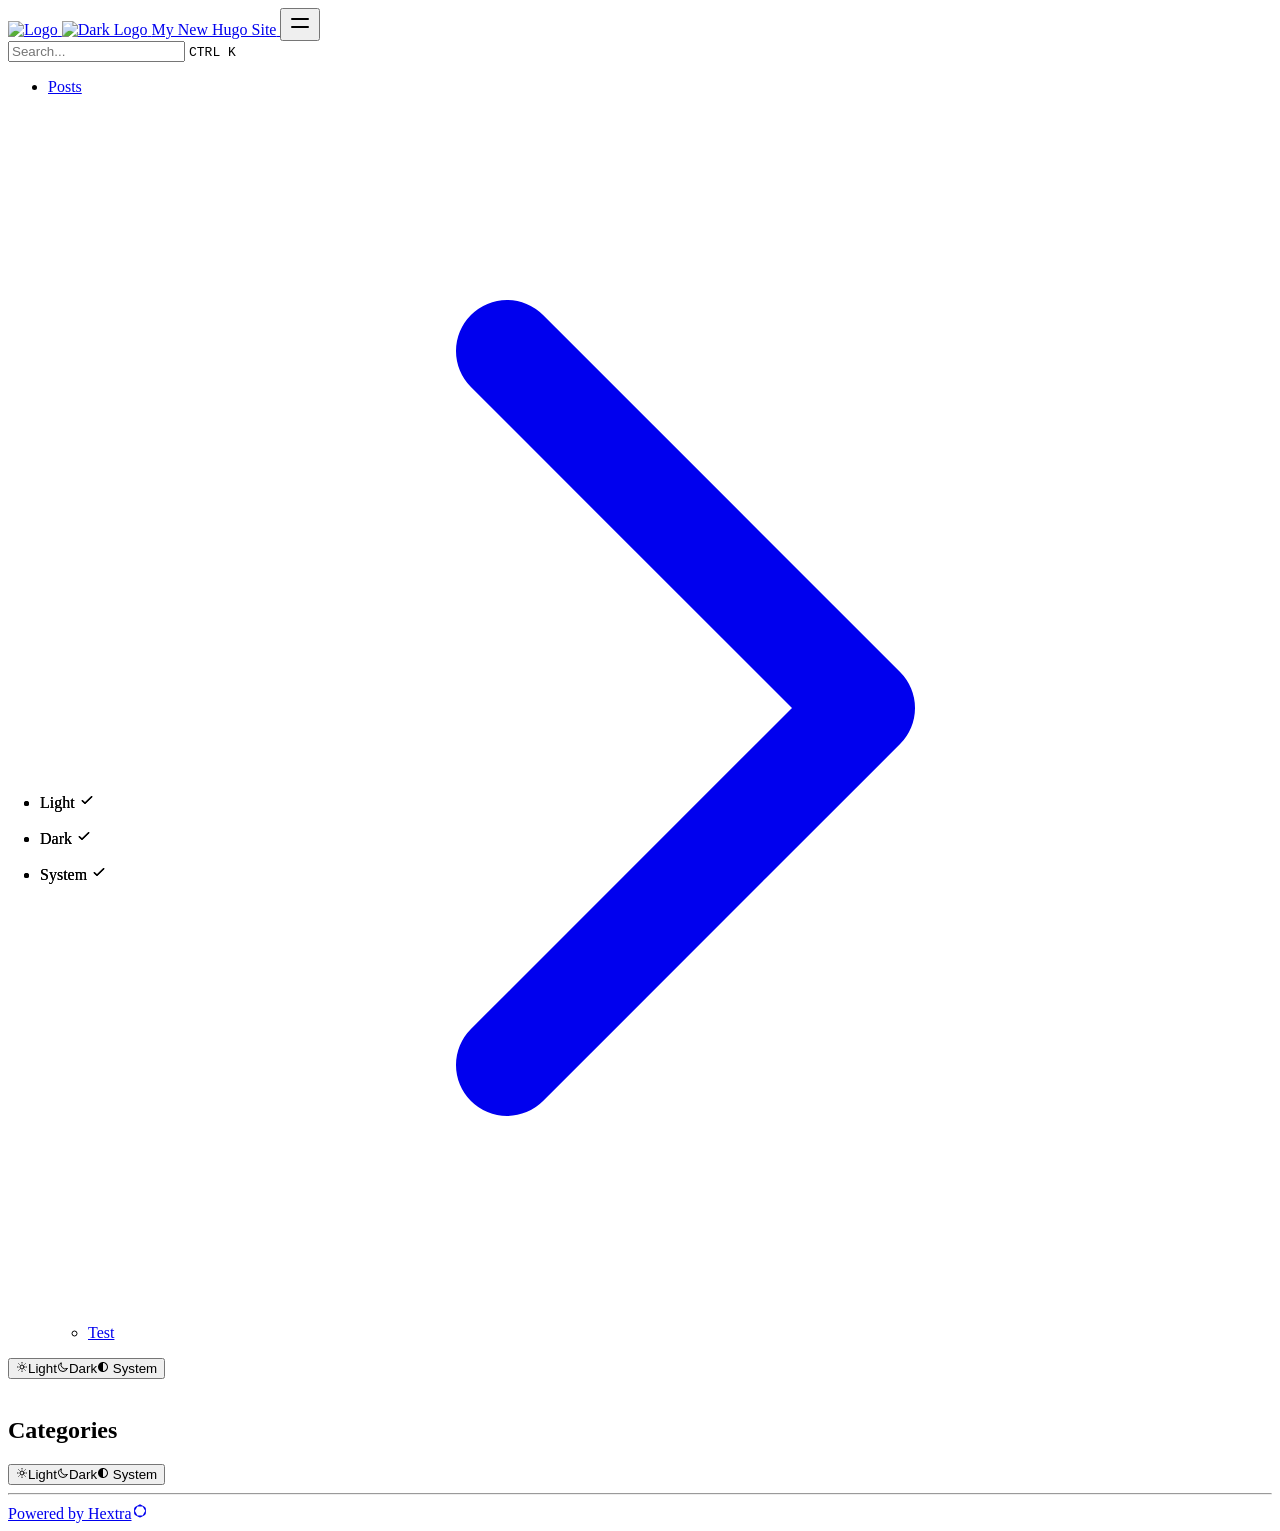
==== blog/public/categories/index.html @ b199c1b3 "toml theme mispell fixed" ====
<!DOCTYPE html>
<html lang="en" dir="ltr"><head><script src="/livereload.js?mindelay=10&amp;v=2&amp;port=1313&amp;path=livereload" data-no-instant defer></script>
  <meta charset="utf-8" />
  <meta name="viewport" content="width=device-width, initial-scale=1.0" /><meta name="robots" content="noindex, nofollow" />
  <link rel="icon shortcut" href="/favicon.ico" sizes="32x32" />
<link rel="icon" href="/favicon.svg" type="image/svg+xml" id="favicon-svg" />
<link rel="icon" href="/favicon-16x16.png" type="image/png" sizes="16x16" />
<link rel="icon" href="/favicon-32x32.png" type="image/png" sizes="32x32" />
<link rel="apple-touch-icon" href="/apple-touch-icon.png" sizes="180x180" />
<link fetchpriority="low" href="/site.webmanifest" rel="manifest" />
<title>Categories – My New Hugo Site</title>
  <meta name="description" content="" /><link rel="canonical" href="http://localhost:1313/categories/" itemprop="url" />

<meta property="og:title" content="Categories">
<meta
  property="og:description"
  content="
    
      
    
  ">
<meta
  property="og:type"
  content="
    website
  ">
<meta property="og:url" content="http://localhost:1313/categories/">


  <meta itemprop="name" content="Categories">
  <meta name="twitter:card" content="summary">
  <meta name="twitter:title" content="Categories">
<link href="/css/compiled/main.css" rel="stylesheet" />
    <link href="/css/variables.css" rel="stylesheet" />
    <link href="/css/custom.css" rel="stylesheet" />

  
<script src="/js/main-head.js" integrity=""></script>

  
  
  </head>
<body><div class="hextra-nav-container hx:sticky hx:top-0 hx:z-20 hx:w-full hx:bg-transparent hx:print:hidden">
  <div
    class="hextra-nav-container-blur hx:pointer-events-none hx:absolute hx:z-[-1] hx:h-full hx:w-full hx:bg-white hx:dark:bg-dark hx:shadow-[0_2px_4px_rgba(0,0,0,.02),0_1px_0_rgba(0,0,0,.06)] hx:contrast-more:shadow-[0_0_0_1px_#000] hx:dark:shadow-[0_-1px_0_rgba(255,255,255,.1)_inset] hx:contrast-more:dark:shadow-[0_0_0_1px_#fff]"
  ></div>

  <nav class="hextra-max-navbar-width hx:mx-auto hx:flex hx:items-center hx:justify-end hx:gap-2 hx:h-16 hx:px-6">
    <a class="hx:flex hx:items-center hx:hover:opacity-75 hx:ltr:mr-auto hx:rtl:ml-auto" href="/">
    <img class="hx:mr-2 hx:block hx:dark:hidden" src="/images/logo.svg" alt="Logo" height="20" width="20" />
    <img class="hx:mr-2 hx:hidden hx:dark:block" src="/images/logo.svg" alt="Dark Logo" height="20" width="20" />
    <span class="hx:mr-2 hx:font-extrabold hx:inline hx:select-none" title="My New Hugo Site">My New Hugo Site</span>
</a>
<button type="button" aria-label="Menu" class="hextra-hamburger-menu hx:cursor-pointer hx:-mr-2 hx:rounded-sm hx:p-2 hx:active:bg-gray-400/20 hx:md:hidden"><svg height=24 fill="none" viewBox="0 0 24 24" stroke="currentColor"><g><path stroke-linecap="round" stroke-linejoin="round" stroke-width="2" d="M4 8H20"></path></g><g><path stroke-linecap="round" stroke-linejoin="round" stroke-width="2" d="M4 16H20"></path></g></svg></button>
  </nav>
</div>

  <div class='hx:mx-auto hx:flex hextra-max-page-width'>
    <aside class="hextra-sidebar-container hx:flex hx:flex-col hx:print:hidden hx:md:top-16 hx:md:shrink-0 hx:md:w-64 hx:md:self-start hx:max-md:[transform:translate3d(0,-100%,0)] hx:md:hidden hx:xl:block">
  
  <div class="hx:px-4 hx:pt-4 hx:md:hidden">
    <div class="hextra-search-wrapper hx:relative hx:md:w-64">
  <div class="hx:relative hx:flex hx:items-center hx:text-gray-900 hx:contrast-more:text-gray-800 hx:dark:text-gray-300 hx:contrast-more:dark:text-gray-300">
    <input
      placeholder="Search..."
      class="hextra-search-input hx:focus:hextra-focus hx:block hx:w-full hx:appearance-none hx:rounded-lg hx:px-3 hx:py-2 hx:transition-colors hx:text-base hx:leading-tight hx:md:text-sm hx:bg-black/[.05] hx:dark:bg-gray-50/10 hx:focus:bg-white hx:dark:focus:bg-dark hx:placeholder:text-gray-500 hx:dark:placeholder:text-gray-400 hx:contrast-more:border hx:contrast-more:border-current"
      type="search"
      value=""
      spellcheck="false"
    />
    <kbd
      class="hx:absolute hx:my-1.5 hx:select-none hx:ltr:right-1.5 hx:rtl:left-1.5 hx:h-5 hx:rounded-sm hx:bg-white hx:px-1.5 hx:font-mono hx:text-[10px] hx:font-medium hx:text-gray-500 hx:border hx:border-gray-200 hx:dark:border-gray-100/20 hx:dark:bg-dark/50 hx:contrast-more:border-current hx:contrast-more:text-current hx:contrast-more:dark:border-current hx:items-center hx:gap-1 hx:transition-opacity hx:pointer-events-none hx:hidden hx:sm:flex"
    >
      CTRL K
    </kbd>
  </div>

  <div>
    <ul
      class="hextra-search-results hextra-scrollbar hx:hidden hx:border hx:border-gray-200 hx:bg-white hx:text-gray-100 hx:dark:border-neutral-800 hx:dark:bg-neutral-900 hx:absolute hx:top-full hx:z-20 hx:mt-2 hx:overflow-auto hx:overscroll-contain hx:rounded-xl hx:py-2.5 hx:shadow-xl hx:max-h-[min(calc(50vh-11rem-env(safe-area-inset-bottom)),400px)] hx:md:max-h-[min(calc(100vh-5rem-env(safe-area-inset-bottom)),400px)] hx:inset-x-0 hx:ltr:md:left-auto hx:rtl:md:right-auto hx:contrast-more:border hx:contrast-more:border-gray-900 hx:contrast-more:dark:border-gray-50 hx:w-screen hx:min-h-[100px] hx:max-w-[min(calc(100vw-2rem),calc(100%+20rem))]"
      style="transition: max-height 0.2s ease 0s;"
    ></ul>
  </div>
</div>

  </div>
  <div class="hextra-scrollbar hx:overflow-y-auto hx:overflow-x-hidden hx:p-4 hx:grow hx:md:h-[calc(100vh-var(--navbar-height)-var(--menu-height))]">
    <ul class="hx:flex hx:flex-col hx:gap-1 hx:md:hidden">
      
      
          <li class=""><a
    class="hx:flex hx:items-center hx:justify-between hx:gap-2 hx:cursor-pointer hx:rounded-sm hx:px-2 hx:py-1.5 hx:text-sm hx:transition-colors [-webkit-tap-highlight-color:transparent] [-webkit-touch-callout:none] [word-break:break-word]
      hx:text-gray-500 hx:hover:bg-gray-100 hx:hover:text-gray-900 hx:contrast-more:border hx:contrast-more:border-transparent hx:contrast-more:text-gray-900 hx:contrast-more:hover:border-gray-900 hx:dark:text-neutral-400 hx:dark:hover:bg-primary-100/5 hx:dark:hover:text-gray-50 hx:contrast-more:dark:text-gray-50 hx:contrast-more:dark:hover:border-gray-50"
    href="/posts/"
    
  >Posts
        <span class="hextra-sidebar-collapsible-button"><svg fill="none" viewBox="0 0 24 24" stroke="currentColor" class="hx:h-[18px] hx:min-w-[18px] hx:rounded-xs hx:p-0.5 hx:hover:bg-gray-800/5 hx:dark:hover:bg-gray-100/5"><path stroke-linecap="round" stroke-linejoin="round" stroke-width="2" d="M9 5l7 7-7 7" class="hx:origin-center hx:transition-transform hx:rtl:-rotate-180"></path></svg></span>
    </a><div class="hx:ltr:pr-0 hx:overflow-hidden">
        <ul class='hx:relative hx:flex hx:flex-col hx:gap-1 hx:before:absolute hx:before:inset-y-1 hx:before:w-px hx:before:bg-gray-200 hx:before:content-[""] hx:ltr:ml-3 hx:ltr:pl-3 hx:ltr:before:left-0 hx:rtl:mr-3 hx:rtl:pr-3 hx:rtl:before:right-0 hx:dark:before:bg-neutral-800'><li class="hx:flex hx:flex-col "><a
    class="hx:flex hx:items-center hx:justify-between hx:gap-2 hx:cursor-pointer hx:rounded-sm hx:px-2 hx:py-1.5 hx:text-sm hx:transition-colors [-webkit-tap-highlight-color:transparent] [-webkit-touch-callout:none] [word-break:break-word]
      hx:text-gray-500 hx:hover:bg-gray-100 hx:hover:text-gray-900 hx:contrast-more:border hx:contrast-more:border-transparent hx:contrast-more:text-gray-900 hx:contrast-more:hover:border-gray-900 hx:dark:text-neutral-400 hx:dark:hover:bg-primary-100/5 hx:dark:hover:text-gray-50 hx:contrast-more:dark:text-gray-50 hx:contrast-more:dark:hover:border-gray-50"
    href="/posts/test/"
    
  >Test
    </a>
              
            </li></ul>
      </div></li>
    </ul>

    <div class="hx:max-xl:hidden hx:h-0 hx:w-64 hx:shrink-0"></div></div>
  
  
    <div class="hx:md:hidden  hx:sticky hx:bottom-0 hx:max-h-(--menu-height) hx:bg-white hx:dark:bg-dark hx:mx-4 hx:py-4 hx:shadow-[0_-12px_16px_#fff] hx:flex hx:items-center hx:gap-2 hx:border-gray-200 hx:dark:border-neutral-800 hx:dark:shadow-[0_-12px_16px_#111] hx:contrast-more:border-neutral-400 hx:contrast-more:shadow-none hx:contrast-more:dark:shadow-none hx:border-t" data-toggle-animation="show"><div class="hx:flex hx:grow hx:flex-col"><div class="hx:flex hx:justify-items-start hx:group" data-theme="light">
  <button
    title="Change theme"
    data-state="closed"
    data-location="bottom"
    class="hextra-theme-toggle hx:cursor-pointer hx:rounded-md hx:text-left hx:font-medium hx:h-7 hx:px-2 hx:text-xs hx:hover:bg-gray-100 hx:hover:text-gray-900 hx:dark:hover:bg-primary-100/5 hx:dark:hover:text-gray-50 hx:font-medium hx:text-gray-600 hx:transition-colors hx:dark:text-gray-400 hx:grow"
    type="button"
    aria-label="Change theme"
  >
    <div class="hx:flex hx:items-center hx:gap-2 hx:capitalize"><svg height=12 class="hx:group-data-[theme=dark]:hidden hx:group-data-[theme=system]:hidden" xmlns="http://www.w3.org/2000/svg" fill="none" viewBox="0 0 24 24" stroke-width="2" stroke="currentColor" aria-hidden="true"><path stroke-linecap="round" stroke-linejoin="round" d="M12 3v1m0 16v1m9-9h-1M4 12H3m15.364 6.364l-.707-.707M6.343 6.343l-.707-.707m12.728 0l-.707.707M6.343 17.657l-.707.707M16 12a4 4 0 11-8 0 4 4 0 018 0z"/></svg><span class="hx:group-data-[theme=dark]:hidden hx:group-data-[theme=system]:hidden">Light</span><svg height=12 class="hx:group-data-[theme=light]:hidden hx:group-data-[theme=system]:hidden" xmlns="http://www.w3.org/2000/svg" fill="none" viewBox="0 0 24 24" stroke-width="2" stroke="currentColor" aria-hidden="true"><path stroke-linecap="round" stroke-linejoin="round" d="M20.354 15.354A9 9 0 018.646 3.646 9.003 9.003 0 0012 21a9.003 9.003 0 008.354-5.646z"/></svg><span class="hx:group-data-[theme=light]:hidden hx:group-data-[theme=system]:hidden">Dark</span><svg height=12 class="hx:group-data-[theme=dark]:hidden hx:group-data-[theme=light]:hidden" xmlns="http://www.w3.org/2000/svg" viewBox="0 0 24 24"  fill="currentColor">
  <path d="M 11.996094,2 C 6.4986225,2.0192368 2.03125,6.5024993 2.03125,12 c 0,5.497501 4.4673725,9.980763 9.964844,10 H 12 12.0039 c 5.497471,-0.01924 9.964844,-4.502499 9.964844,-10 0,-5.4975007 -4.467373,-9.9807632 -9.964844,-10 H 12 Z M 12,4 c 4.417218,0.017598 7.96875,3.5822356 7.96875,8 0,4.417764 -3.551532,7.982402 -7.96875,8 z" />
</svg>
<span class="hx:group-data-[theme=dark]:hidden hx:group-data-[theme=light]:hidden">System</span></div>
  </button>
  <ul
    class="hextra-theme-toggle-options hx:hidden hx:z-20 hx:max-h-64 hx:overflow-auto hx:rounded-md hx:ring-1 hx:ring-black/5 hx:bg-white hx:py-1 hx:text-sm hx:shadow-lg hx:dark:ring-white/20 hx:dark:bg-neutral-800"
    style="position: fixed; inset: auto auto 0px 0px; margin: 0px; min-width: 100px;"
    data-theme="light"
  >
    <li class="hx:flex hx:flex-col">
      <p
        data-item="light"
        class="hx:text-gray-800 hx:dark:text-gray-100 hx:hover:bg-primary-50 hx:hover:text-primary-600 hx:hover:dark:bg-primary-500/10 hx:hover:dark:text-primary-600 hx:relative hx:cursor-pointer hx:whitespace-nowrap hx:py-1.5 hx:transition-colors hx:ltr:pl-3 hx:ltr:pr-9 hx:rtl:pr-3 hx:rtl:pl-9"
      >
        Light
         <span class="hx:absolute hx:inset-y-0 hx:flex hx:items-center hx:ltr:right-3 hx:rtl:left-3 hx:group-data-[theme=dark]:hidden hx:group-data-[theme=system]:hidden"><svg height=1em width=1em xmlns="http://www.w3.org/2000/svg" fill="none" viewBox="0 0 24 24" stroke-width="2" stroke="currentColor" aria-hidden="true"><path stroke-linecap="round" stroke-linejoin="round" d="M5 13l4 4L19 7"/></svg></span>
      </p>
    </li>
    <li class="hx:flex hx:flex-col">
      <p
        data-item="dark"
        class="hx:text-gray-800 hx:dark:text-gray-100 hx:hover:bg-primary-50 hx:hover:text-primary-600 hx:hover:dark:bg-primary-500/10 hx:hover:dark:text-primary-600 hx:relative hx:cursor-pointer hx:whitespace-nowrap hx:py-1.5 hx:transition-colors hx:ltr:pl-3 hx:ltr:pr-9 hx:rtl:pr-3 hx:rtl:pl-9"
      >
        Dark
         <span class="hx:absolute hx:inset-y-0 hx:flex hx:items-center hx:ltr:right-3 hx:rtl:left-3 hx:group-data-[theme=light]:hidden hx:group-data-[theme=system]:hidden"><svg height=1em width=1em xmlns="http://www.w3.org/2000/svg" fill="none" viewBox="0 0 24 24" stroke-width="2" stroke="currentColor" aria-hidden="true"><path stroke-linecap="round" stroke-linejoin="round" d="M5 13l4 4L19 7"/></svg></span>
      </p>
    </li>
    <li class="hx:flex hx:flex-col">
      <p
        data-item="system"
        class="hx:text-gray-800 hx:dark:text-gray-100 hx:hover:bg-primary-50 hx:hover:text-primary-600 hx:hover:dark:bg-primary-500/10 hx:hover:dark:text-primary-600 hx:relative hx:cursor-pointer hx:whitespace-nowrap hx:py-1.5 hx:transition-colors hx:ltr:pl-3 hx:ltr:pr-9 hx:rtl:pr-3 hx:rtl:pl-9"
      >
        System
         <span class="hx:absolute hx:inset-y-0 hx:flex hx:items-center hx:ltr:right-3 hx:rtl:left-3 hx:group-data-[theme=dark]:hidden hx:group-data-[theme=light]:hidden"><svg height=1em width=1em xmlns="http://www.w3.org/2000/svg" fill="none" viewBox="0 0 24 24" stroke-width="2" stroke="currentColor" aria-hidden="true"><path stroke-linecap="round" stroke-linejoin="round" d="M5 13l4 4L19 7"/></svg></span>
      </p>
    </li>
  </ul>
</div></div></div></aside>
    
<nav class="hextra-toc hx:order-last hx:hidden hx:w-64 hx:shrink-0 hx:xl:block hx:print:hidden hx:px-4" aria-label="table of contents"></nav>


    <article class="hx:w-full hx:break-words hx:flex hx:min-h-[calc(100vh-var(--navbar-height))] hx:min-w-0 hx:justify-center hx:pb-8 hx:pr-[calc(env(safe-area-inset-right)-1.5rem)]">
      <main class="hx:w-full hx:min-w-0 hx:max-w-6xl hx:px-6 hx:pt-4 hx:md:px-12">
        <br class="hx:mt-1.5 hx:text-sm" />
        <h1 class="hx:text-center hx:mt-2 hx:text-4xl hx:font-bold hx:tracking-tight hx:text-slate-900 hx:dark:text-slate-100">Categories</h1>
        <div class="hx:mb-16"></div>
        <div class="content">
          
        </div>
        <div class="hx:grid hx:grid-cols-1 hx:md:grid-cols-2 hx:lg:grid-cols-3 hx:xl:grid-cols-4 hx:gap-4">
          
        </div>
      </main>
    </article>
  </div>

      <footer class="hextra-footer hx:bg-gray-100 hx:pb-[env(safe-area-inset-bottom)] hx:dark:bg-neutral-900 hx:print:bg-transparent"><div class="hx:mx-auto hx:flex hx:gap-2 hx:py-2 hx:px-4 hextra-max-footer-width"><div class="hx:flex hx:justify-items-start hx:group" data-theme="light">
  <button
    title="Change theme"
    data-state="closed"
    data-location="bottom"
    class="hextra-theme-toggle hx:cursor-pointer hx:rounded-md hx:text-left hx:font-medium hx:h-7 hx:px-2 hx:text-xs hx:hover:bg-gray-100 hx:hover:text-gray-900 hx:dark:hover:bg-primary-100/5 hx:dark:hover:text-gray-50 hx:font-medium hx:text-gray-600 hx:transition-colors hx:dark:text-gray-400 hx:grow"
    type="button"
    aria-label="Change theme"
  >
    <div class="hx:flex hx:items-center hx:gap-2 hx:capitalize"><svg height=12 class="hx:group-data-[theme=dark]:hidden hx:group-data-[theme=system]:hidden" xmlns="http://www.w3.org/2000/svg" fill="none" viewBox="0 0 24 24" stroke-width="2" stroke="currentColor" aria-hidden="true"><path stroke-linecap="round" stroke-linejoin="round" d="M12 3v1m0 16v1m9-9h-1M4 12H3m15.364 6.364l-.707-.707M6.343 6.343l-.707-.707m12.728 0l-.707.707M6.343 17.657l-.707.707M16 12a4 4 0 11-8 0 4 4 0 018 0z"/></svg><span class="hx:group-data-[theme=dark]:hidden hx:group-data-[theme=system]:hidden">Light</span><svg height=12 class="hx:group-data-[theme=light]:hidden hx:group-data-[theme=system]:hidden" xmlns="http://www.w3.org/2000/svg" fill="none" viewBox="0 0 24 24" stroke-width="2" stroke="currentColor" aria-hidden="true"><path stroke-linecap="round" stroke-linejoin="round" d="M20.354 15.354A9 9 0 018.646 3.646 9.003 9.003 0 0012 21a9.003 9.003 0 008.354-5.646z"/></svg><span class="hx:group-data-[theme=light]:hidden hx:group-data-[theme=system]:hidden">Dark</span><svg height=12 class="hx:group-data-[theme=dark]:hidden hx:group-data-[theme=light]:hidden" xmlns="http://www.w3.org/2000/svg" viewBox="0 0 24 24"  fill="currentColor">
  <path d="M 11.996094,2 C 6.4986225,2.0192368 2.03125,6.5024993 2.03125,12 c 0,5.497501 4.4673725,9.980763 9.964844,10 H 12 12.0039 c 5.497471,-0.01924 9.964844,-4.502499 9.964844,-10 0,-5.4975007 -4.467373,-9.9807632 -9.964844,-10 H 12 Z M 12,4 c 4.417218,0.017598 7.96875,3.5822356 7.96875,8 0,4.417764 -3.551532,7.982402 -7.96875,8 z" />
</svg>
<span class="hx:group-data-[theme=dark]:hidden hx:group-data-[theme=light]:hidden">System</span></div>
  </button>
  <ul
    class="hextra-theme-toggle-options hx:hidden hx:z-20 hx:max-h-64 hx:overflow-auto hx:rounded-md hx:ring-1 hx:ring-black/5 hx:bg-white hx:py-1 hx:text-sm hx:shadow-lg hx:dark:ring-white/20 hx:dark:bg-neutral-800"
    style="position: fixed; inset: auto auto 0px 0px; margin: 0px; min-width: 100px;"
    data-theme="light"
  >
    <li class="hx:flex hx:flex-col">
      <p
        data-item="light"
        class="hx:text-gray-800 hx:dark:text-gray-100 hx:hover:bg-primary-50 hx:hover:text-primary-600 hx:hover:dark:bg-primary-500/10 hx:hover:dark:text-primary-600 hx:relative hx:cursor-pointer hx:whitespace-nowrap hx:py-1.5 hx:transition-colors hx:ltr:pl-3 hx:ltr:pr-9 hx:rtl:pr-3 hx:rtl:pl-9"
      >
        Light
         <span class="hx:absolute hx:inset-y-0 hx:flex hx:items-center hx:ltr:right-3 hx:rtl:left-3 hx:group-data-[theme=dark]:hidden hx:group-data-[theme=system]:hidden"><svg height=1em width=1em xmlns="http://www.w3.org/2000/svg" fill="none" viewBox="0 0 24 24" stroke-width="2" stroke="currentColor" aria-hidden="true"><path stroke-linecap="round" stroke-linejoin="round" d="M5 13l4 4L19 7"/></svg></span>
      </p>
    </li>
    <li class="hx:flex hx:flex-col">
      <p
        data-item="dark"
        class="hx:text-gray-800 hx:dark:text-gray-100 hx:hover:bg-primary-50 hx:hover:text-primary-600 hx:hover:dark:bg-primary-500/10 hx:hover:dark:text-primary-600 hx:relative hx:cursor-pointer hx:whitespace-nowrap hx:py-1.5 hx:transition-colors hx:ltr:pl-3 hx:ltr:pr-9 hx:rtl:pr-3 hx:rtl:pl-9"
      >
        Dark
         <span class="hx:absolute hx:inset-y-0 hx:flex hx:items-center hx:ltr:right-3 hx:rtl:left-3 hx:group-data-[theme=light]:hidden hx:group-data-[theme=system]:hidden"><svg height=1em width=1em xmlns="http://www.w3.org/2000/svg" fill="none" viewBox="0 0 24 24" stroke-width="2" stroke="currentColor" aria-hidden="true"><path stroke-linecap="round" stroke-linejoin="round" d="M5 13l4 4L19 7"/></svg></span>
      </p>
    </li>
    <li class="hx:flex hx:flex-col">
      <p
        data-item="system"
        class="hx:text-gray-800 hx:dark:text-gray-100 hx:hover:bg-primary-50 hx:hover:text-primary-600 hx:hover:dark:bg-primary-500/10 hx:hover:dark:text-primary-600 hx:relative hx:cursor-pointer hx:whitespace-nowrap hx:py-1.5 hx:transition-colors hx:ltr:pl-3 hx:ltr:pr-9 hx:rtl:pr-3 hx:rtl:pl-9"
      >
        System
         <span class="hx:absolute hx:inset-y-0 hx:flex hx:items-center hx:ltr:right-3 hx:rtl:left-3 hx:group-data-[theme=dark]:hidden hx:group-data-[theme=light]:hidden"><svg height=1em width=1em xmlns="http://www.w3.org/2000/svg" fill="none" viewBox="0 0 24 24" stroke-width="2" stroke="currentColor" aria-hidden="true"><path stroke-linecap="round" stroke-linejoin="round" d="M5 13l4 4L19 7"/></svg></span>
      </p>
    </li>
  </ul>
</div></div><hr class="hx:border-gray-200 hx:dark:border-neutral-800" /><div class="hextra-custom-footer hextra-max-footer-width hx:pl-[max(env(safe-area-inset-left),1.5rem)] hx:pr-[max(env(safe-area-inset-right),1.5rem)] hx:text-gray-600 hx:dark:text-gray-400"></div><div
      class="hextra-max-footer-width hx:mx-auto hx:flex hx:justify-center hx:py-12 hx:pl-[max(env(safe-area-inset-left),1.5rem)] hx:pr-[max(env(safe-area-inset-right),1.5rem)] hx:text-gray-600 hx:dark:text-gray-400 hx:md:justify-start"
    >
      <div class="hx:flex hx:w-full hx:flex-col hx:items-center hx:sm:items-start"><div class="hx:font-semibold"><a class="hx:flex hx:text-sm hx:items-center hx:gap-1 hx:text-current" target="_blank" rel="noopener noreferrer" title="Hextra GitHub Homepage" href="https://github.com/imfing/hextra">
    <span>Powered by Hextra<svg height=1em class="hx:inline-block hx:ltr:ml-1 hx:rtl:mr-1 hx:align-[-2.5px]" viewBox="0 0 180 180" xmlns="http://www.w3.org/2000/svg" fill="currentColor"><path fill-rule="evenodd" clip-rule="evenodd" d="m 105.50024,22.224647 c -9.59169,-5.537563 -21.40871,-5.537563 -31.000093,0 L 39.054693,42.689119 C 29.463353,48.226675 23.55484,58.460531 23.55484,69.535642 v 40.928918 c 0,11.07542 5.908513,21.3092 15.499853,26.84652 l 35.445453,20.46446 c 9.591313,5.53732 21.408404,5.53732 31.000094,0 l 35.44507,-20.46446 c 9.59131,-5.53732 15.49985,-15.7711 15.49985,-26.84652 V 69.535642 c 0,-11.075111 -5.90854,-21.308967 -15.49985,-26.846523 z M 34.112797,85.737639 c -1.384445,2.397827 -1.384445,5.352099 0,7.749927 l 24.781554,42.922974 c 1.38437,2.39783 3.942853,3.87496 6.711592,3.87496 h 49.563107 c 2.76905,0 5.3273,-1.47713 6.71144,-3.87496 l 24.78194,-42.922974 c 1.38414,-2.397828 1.38414,-5.3521 0,-7.749927 L 121.88049,42.814746 c -1.38414,-2.397828 -3.94239,-3.874964 -6.71144,-3.874964 H 65.605944 c -2.768739,0 -5.327223,1.477059 -6.711592,3.874964 z" style="stroke-width:0.774993" /></svg></span>
  </a></div></div>
    </div></footer>
    
    <script defer src="/js/main.js" integrity=""></script>
<script defer src="/js/flexsearch.9f5b5908f93ae86f1ecd4b043b799f580c2d1654e703dd9357d568ac41b2547a.js" integrity="sha256-n1tZCPk66G8ezUsEO3mfWAwtFlTnA92TV9VorEGyVHo=" crossorigin="anonymous"></script>
        <script defer src="/en.search.js" integrity=""></script>
  </body>
</html>
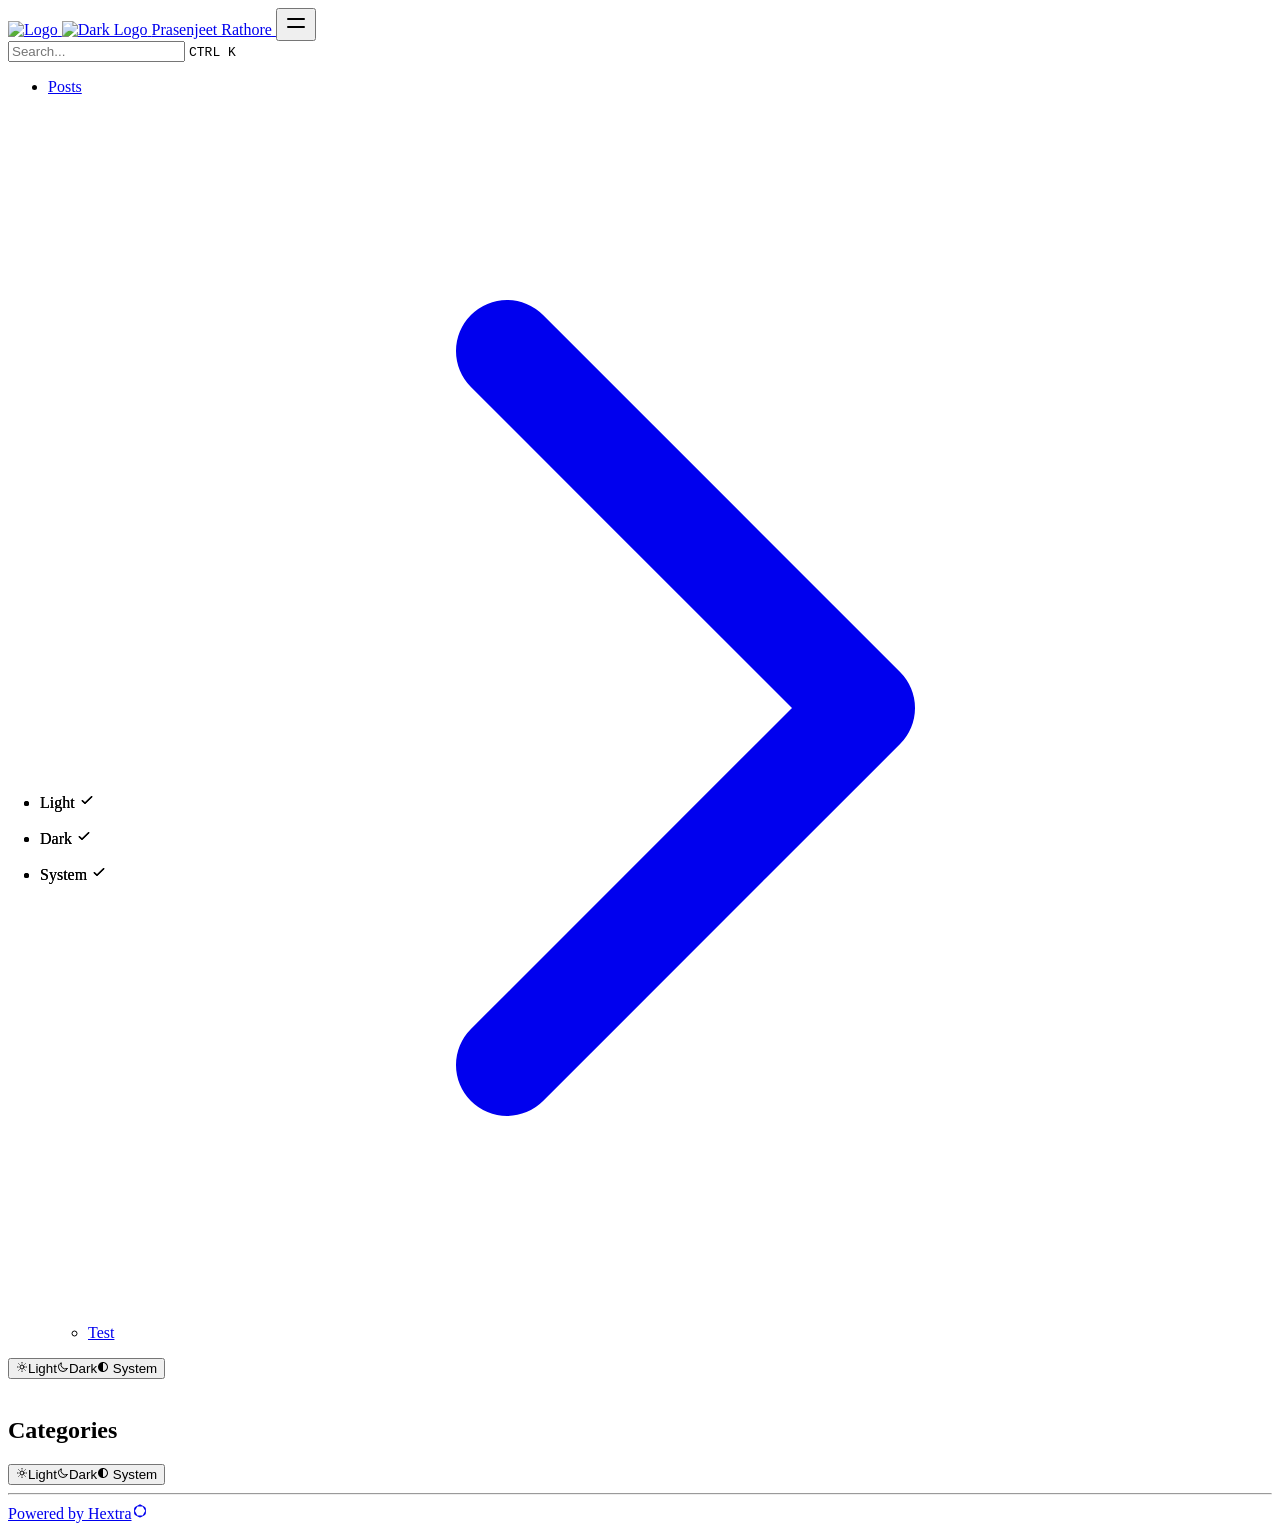
==== commit 675e7e3e: "minor changes" ====
--- a/blog/public/categories/index.html
+++ b/blog/public/categories/index.html
@@ -8,7 +8,7 @@
 <link rel="icon" href="/favicon-32x32.png" type="image/png" sizes="32x32" />
 <link rel="apple-touch-icon" href="/apple-touch-icon.png" sizes="180x180" />
 <link fetchpriority="low" href="/site.webmanifest" rel="manifest" />
-<title>Categories – My New Hugo Site</title>
+<title>Categories – Prasenjeet Rathore</title>
   <meta name="description" content="" /><link rel="canonical" href="http://localhost:1313/categories/" itemprop="url" />
 
 <meta property="og:title" content="Categories">
@@ -49,7 +49,7 @@
     <a class="hx:flex hx:items-center hx:hover:opacity-75 hx:ltr:mr-auto hx:rtl:ml-auto" href="/">
     <img class="hx:mr-2 hx:block hx:dark:hidden" src="/images/logo.svg" alt="Logo" height="20" width="20" />
     <img class="hx:mr-2 hx:hidden hx:dark:block" src="/images/logo.svg" alt="Dark Logo" height="20" width="20" />
-    <span class="hx:mr-2 hx:font-extrabold hx:inline hx:select-none" title="My New Hugo Site">My New Hugo Site</span>
+    <span class="hx:mr-2 hx:font-extrabold hx:inline hx:select-none" title="Prasenjeet Rathore">Prasenjeet Rathore</span>
 </a>
 <button type="button" aria-label="Menu" class="hextra-hamburger-menu hx:cursor-pointer hx:-mr-2 hx:rounded-sm hx:p-2 hx:active:bg-gray-400/20 hx:md:hidden"><svg height=24 fill="none" viewBox="0 0 24 24" stroke="currentColor"><g><path stroke-linecap="round" stroke-linejoin="round" stroke-width="2" d="M4 8H20"></path></g><g><path stroke-linecap="round" stroke-linejoin="round" stroke-width="2" d="M4 16H20"></path></g></svg></button>
   </nav>
